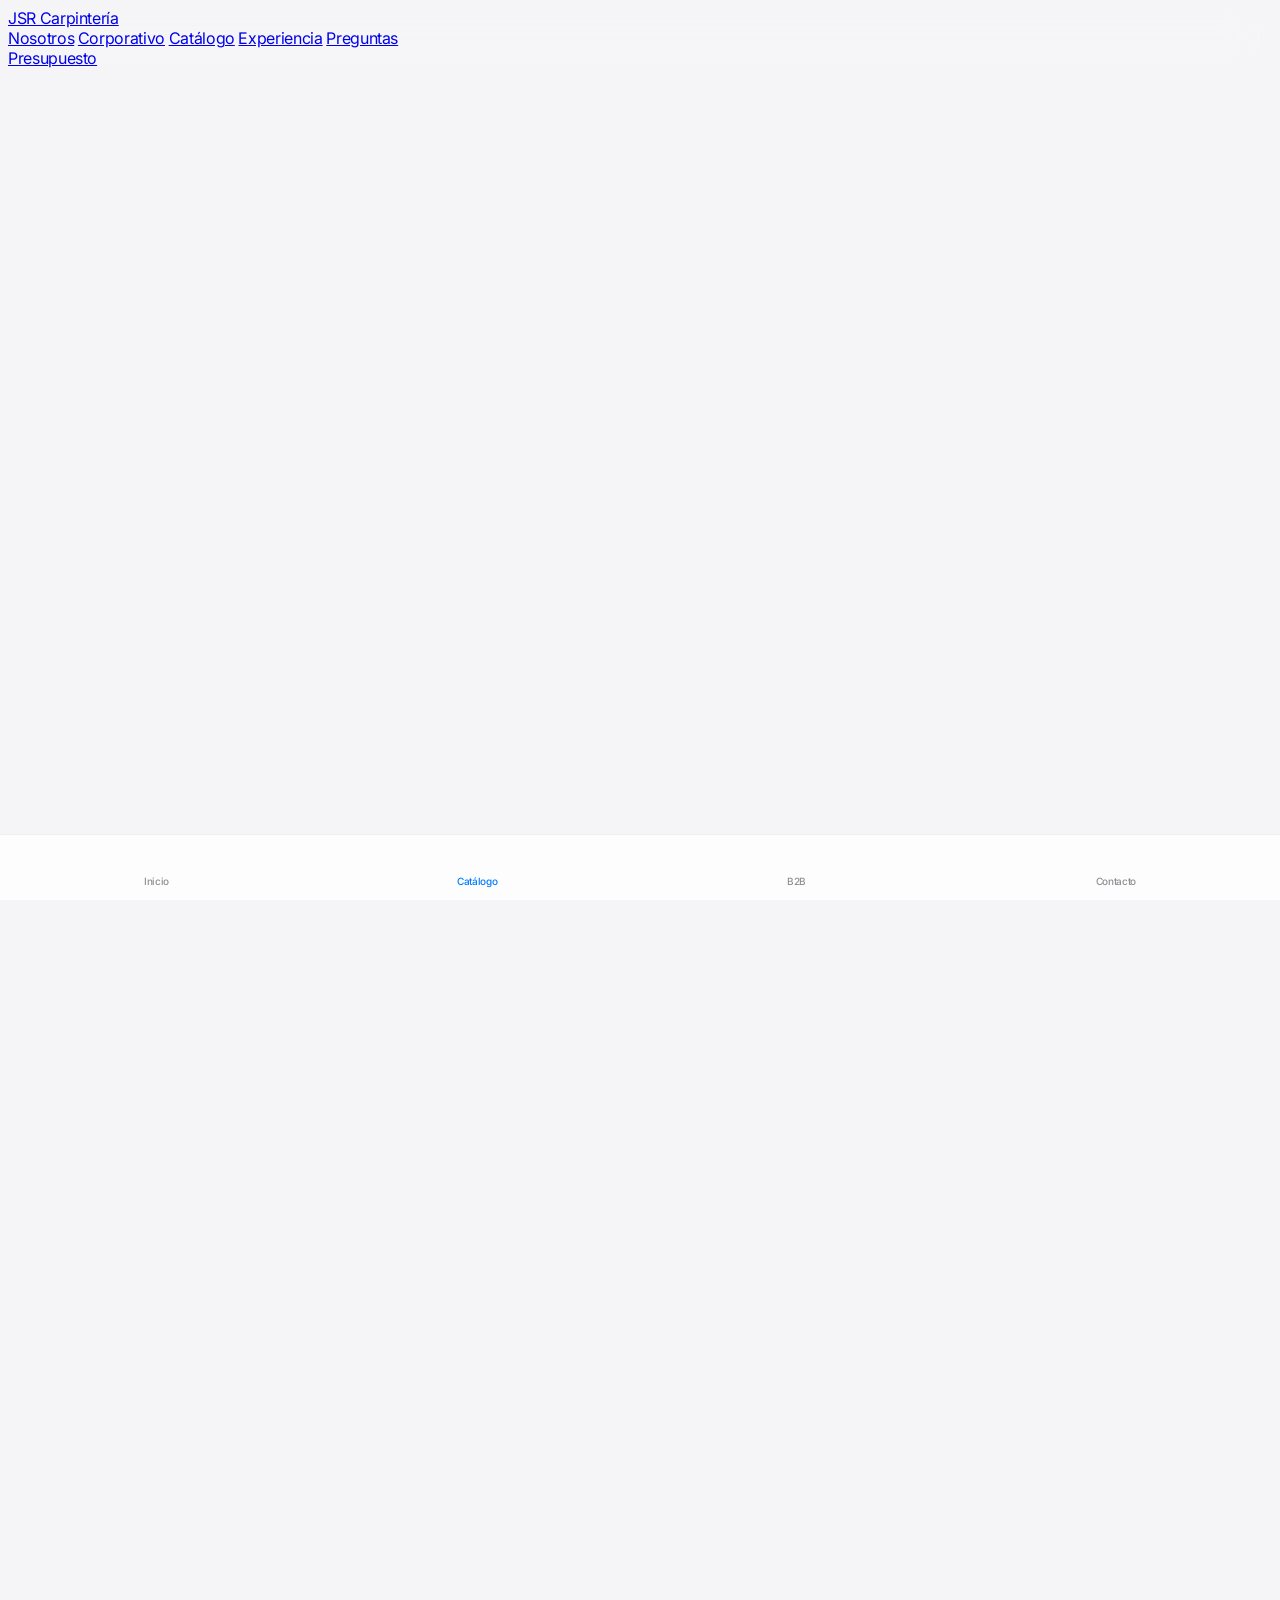
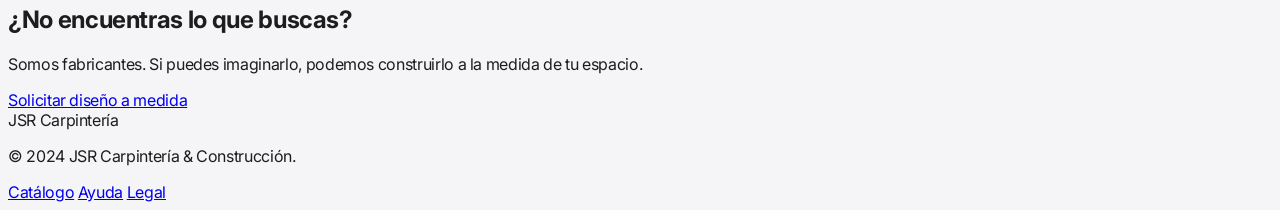
==== catalogo.html @ 3fd6b83c "Changes to be committed: 	new file:   catalogo.html 	new file:   empresas.html 	new file:   index.ht" ====
<!DOCTYPE html>
<html lang="es" class="scroll-smooth">

<head>
    <meta charset="UTF-8">
    <meta name="viewport" content="width=device-width, initial-scale=1.0">
    <meta name="description"
        content="Explora el catálogo de JSR Carpintería. Muebles de diseño para hogar, oficina y exteriores en Cuba.">
    <title>Catálogo | JSR Carpintería</title>

    <script src="https://cdn.tailwindcss.com"></script>
    <script src="https://unpkg.com/lucide@latest"></script>
    <link href="https://fonts.googleapis.com/css2?family=Inter:wght@300;400;500;600;700;800&display=swap"
        rel="stylesheet">
    <link rel="stylesheet" href="style.css">

    <!-- SEO & Open Graph -->
    <link rel="canonical" href="https://jsr.cu/catalogo.html" />
    <meta property="og:type" content="website" />
    <meta property="og:title" content="Catálogo | JSR Carpintería" />
    <meta property="og:description"
        content="Diseño que perdura. Descubre nuestras colecciones de mobiliario artesanal con acabado industrial." />
    <meta property="og:image"
        content="https://images.unsplash.com/photo-1616486338812-3dadae4b4ace?auto=format&fit=crop&w=1200&q=80" />
    <meta property="og:url" content="https://jsr.cu/catalogo.html" />
    <meta property="og:site_name" content="JSR Carpintería" />
</head>

<body class="pb-20 md:pb-0 bg-white">

    <!-- Header / Navegación Desktop -->
    <nav class="fixed w-full z-[100] glass-nav top-0 border-b border-black/[0.05]">
        <div class="max-w-[1200px] mx-auto px-4 md:px-6 flex justify-between items-center h-14 md:h-16">
            <a href="index.html" class="flex items-center space-x-2 shrink-0">
                <i data-lucide="box" class="w-5 h-5 text-black"></i>
                <span class="font-bold text-[17px] md:text-[19px] tracking-tight">JSR Carpintería</span>
            </a>

            <!-- Menú Desktop -->
            <div class="hidden lg:flex space-x-8 text-[11px] font-medium text-black/60 uppercase tracking-wider">
                <a href="sobre-nosotros.html" class="hover:text-black transition-colors">Nosotros</a>
                <a href="empresas.html" class="hover:text-black transition-colors">Corporativo</a>
                <a href="catalogo.html" class="text-black font-bold">Catálogo</a>
                <a href="index.html#sectores" class="hover:text-black transition-colors">Experiencia</a>
                <a href="index.html#faq" class="hover:text-black transition-colors">Preguntas</a>
            </div>

            <div class="flex items-center space-x-3">
                <a href="index.html#contacto"
                    class="text-[11px] md:text-[12px] font-semibold bg-black text-white px-4 py-2 rounded-full hover:bg-gray-800 transition-all whitespace-nowrap">
                    Presupuesto
                </a>
            </div>
        </div>
    </nav>

    <!-- Mobile Tab Bar -->
    <div class="mobile-tab-bar lg:hidden">
        <a href="index.html" class="tab-item">
            <i data-lucide="home"></i>
            <span>Inicio</span>
        </a>
        <a href="catalogo.html" class="tab-item active">
            <i data-lucide="layout-grid"></i>
            <span>Catálogo</span>
        </a>
        <a href="empresas.html" class="tab-item">
            <i data-lucide="briefcase"></i>
            <span>B2B</span>
        </a>
        <a href="index.html#contacto" class="tab-item">
            <i data-lucide="user"></i>
            <span>Contacto</span>
        </a>
    </div>

    <main>
        <!-- Hero Section Catálogo -->
        <section class="pt-32 md:pt-48 pb-12 px-6 text-center max-w-[1100px] mx-auto fade-in">
            <span class="badge-ios mb-6 inline-block">Colección 2024-2025</span>
            <h1 class="text-4xl sm:text-5xl md:text-7xl font-bold tracking-tight mb-6 text-[#1D1D1F]">
                Diseñado para vivir.<br>
                <span class="text-gray-400">Creado para durar.</span>
            </h1>
            <p class="text-lg text-gray-500 font-medium mb-12 max-w-2xl mx-auto">
                Explora nuestras líneas de mobiliario. Desde piezas únicas para el hogar hasta soluciones modulares para
                oficina.
            </p>

            <!-- Filtros (Visuales) -->
            <div class="flex flex-wrap justify-center gap-2 mb-12">
                <button class="px-6 py-2 rounded-full bg-black text-white text-sm font-bold">Todos</button>
                <button
                    class="px-6 py-2 rounded-full bg-zinc-100 text-gray-600 hover:bg-zinc-200 text-sm font-bold transition-colors">Hogar</button>
                <button
                    class="px-6 py-2 rounded-full bg-zinc-100 text-gray-600 hover:bg-zinc-200 text-sm font-bold transition-colors">Oficina</button>
                <button
                    class="px-6 py-2 rounded-full bg-zinc-100 text-gray-600 hover:bg-zinc-200 text-sm font-bold transition-colors">Cocina</button>
                <button
                    class="px-6 py-2 rounded-full bg-zinc-100 text-gray-600 hover:bg-zinc-200 text-sm font-bold transition-colors">Exteriores</button>
            </div>
        </section>

        <!-- Product Grid -->
        <section class="pb-24 px-4 md:px-6 fade-in">
            <div class="max-w-[1200px] mx-auto grid grid-cols-1 sm:grid-cols-2 lg:grid-cols-3 gap-x-8 gap-y-12">

                <!-- Producto 1 -->
                <div class="group">
                    <div class="ios-card overflow-hidden mb-4 relative aspect-[4/5] bg-gray-100">
                        <img src="https://images.unsplash.com/photo-1598300042247-d088f8ab3a91?auto=format&fit=crop&w=800&q=80"
                            alt="Silla Nórdica"
                            class="w-full h-full object-cover transition-transform duration-700 group-hover:scale-105">
                        <div
                            class="absolute bottom-4 right-4 bg-white/90 backdrop-blur px-3 py-1 rounded-lg text-xs font-bold shadow-sm">
                            Nuevo
                        </div>
                    </div>
                    <h3 class="text-lg font-bold text-[#1D1D1F]">Silla Nórdica "Havana"</h3>
                    <p class="text-gray-500 text-sm mb-2">Roble blanco y tejido antimanchas</p>

                    <div class="btn-action-group">
                        <a href="https://cumashop.cu/producto/silla-havana" target="_blank" class="btn-cumashop">
                            <i data-lucide="shopping-bag"></i> Comprar en CumaShop
                        </a>
                        <a href="https://wa.me/5350000000?text=Hola,%20me%20interesa%20la%20Silla%20Nórdica%20Havana"
                            target="_blank" class="btn-whatsapp">
                            <i data-lucide="message-circle"></i> Pedir por WhatsApp
                        </a>
                    </div>
                </div>

                <!-- Producto 2 -->
                <div class="group">
                    <div class="ios-card overflow-hidden mb-4 relative aspect-[4/5] bg-gray-100">
                        <img src="https://images.unsplash.com/photo-1518455027359-f3f8164ba6bd?auto=format&fit=crop&w=800&q=80"
                            alt="Escritorio Ejecutivo"
                            class="w-full h-full object-cover transition-transform duration-700 group-hover:scale-105">
                    </div>
                    <h3 class="text-lg font-bold text-[#1D1D1F]">Escritorio Ejecutivo "Líder"</h3>
                    <p class="text-gray-500 text-sm mb-2">Cedro macizo con pasacables integrado</p>

                    <div class="btn-action-group">
                        <a href="#" class="btn-cumashop">
                            <i data-lucide="shopping-bag"></i> Comprar en CumaShop
                        </a>
                        <a href="https://wa.me/5350000000?text=Hola,%20me%20interesa%20el%20Escritorio%20Líder"
                            target="_blank" class="btn-whatsapp">
                            <i data-lucide="message-circle"></i> Pedir por WhatsApp
                        </a>
                    </div>
                </div>

                <!-- Producto 3 -->
                <div class="group">
                    <div class="ios-card overflow-hidden mb-4 relative aspect-[4/5] bg-gray-100">
                        <img src="https://images.unsplash.com/photo-1556228453-efd6c1ff04f6?auto=format&fit=crop&w=800&q=80"
                            alt="Sofá Modular"
                            class="w-full h-full object-cover transition-transform duration-700 group-hover:scale-105">
                    </div>
                    <h3 class="text-lg font-bold text-[#1D1D1F]">Sofá Modular "Bahía"</h3>
                    <p class="text-gray-500 text-sm mb-2">Estructura de pino tratado</p>

                    <div class="btn-action-group">
                        <a href="#" class="btn-cumashop">
                            <i data-lucide="shopping-bag"></i> Comprar en CumaShop
                        </a>
                        <a href="https://wa.me/5350000000?text=Hola,%20me%20interesa%20el%20Sofá%20Bahía"
                            target="_blank" class="btn-whatsapp">
                            <i data-lucide="message-circle"></i> Pedir por WhatsApp
                        </a>
                    </div>
                </div>

                <!-- Producto 4 -->
                <div class="group">
                    <div class="ios-card overflow-hidden mb-4 relative aspect-[4/5] bg-gray-100">
                        <img src="https://images.unsplash.com/photo-1595428774223-ef52624120d2?auto=format&fit=crop&w=800&q=80"
                            alt="Gabinete de Cocina"
                            class="w-full h-full object-cover transition-transform duration-700 group-hover:scale-105">
                    </div>
                    <h3 class="text-lg font-bold text-[#1D1D1F]">Cocina Integral "Minimal"</h3>
                    <p class="text-gray-500 text-sm mb-2">Melamina hidrófuga alto brillo</p>

                    <div class="btn-action-group">
                        <a href="#" class="btn-cumashop">
                            <i data-lucide="shopping-bag"></i> Comprar en CumaShop
                        </a>
                        <a href="https://wa.me/5350000000?text=Hola,%20me%20interesa%20la%20Cocina%20Minimal"
                            target="_blank" class="btn-whatsapp">
                            <i data-lucide="message-circle"></i> Pedir por WhatsApp
                        </a>
                    </div>
                </div>

                <!-- Producto 5 -->
                <div class="group">
                    <div class="ios-card overflow-hidden mb-4 relative aspect-[4/5] bg-gray-100">
                        <img src="https://images.unsplash.com/photo-1533090481720-856c6e3c1fdc?auto=format&fit=crop&w=800&q=80"
                            alt="Mesa de Centro"
                            class="w-full h-full object-cover transition-transform duration-700 group-hover:scale-105">
                        <div
                            class="absolute bottom-4 right-4 bg-white/90 backdrop-blur px-3 py-1 rounded-lg text-xs font-bold shadow-sm text-orange-500">
                            Popular
                        </div>
                    </div>
                    <h3 class="text-lg font-bold text-[#1D1D1F]">Mesa de Centro "Zen"</h3>
                    <p class="text-gray-500 text-sm mb-2">Madera preciosa y cristal templado</p>

                    <div class="btn-action-group">
                        <a href="#" class="btn-cumashop">
                            <i data-lucide="shopping-bag"></i> Comprar en CumaShop
                        </a>
                        <a href="https://wa.me/5350000000?text=Hola,%20me%20interesa%20la%20Mesa%20Zen" target="_blank"
                            class="btn-whatsapp">
                            <i data-lucide="message-circle"></i> Pedir por WhatsApp
                        </a>
                    </div>
                </div>

                <!-- Producto 6 -->
                <div class="group">
                    <div class="ios-card overflow-hidden mb-4 relative aspect-[4/5] bg-gray-100">
                        <img src="https://images.unsplash.com/photo-1592078615290-033ee584e267?auto=format&fit=crop&w=800&q=80"
                            alt="Silla de Exterior"
                            class="w-full h-full object-cover transition-transform duration-700 group-hover:scale-105">
                    </div>
                    <h3 class="text-lg font-bold text-[#1D1D1F]">Silla "Patio"</h3>
                    <p class="text-gray-500 text-sm mb-2">Resistente a la intemperie</p>

                    <div class="btn-action-group">
                        <a href="#" class="btn-cumashop">
                            <i data-lucide="shopping-bag"></i> Comprar en CumaShop
                        </a>
                        <a href="https://wa.me/5350000000?text=Hola,%20me%20interesa%20la%20Silla%20Patio"
                            target="_blank" class="btn-whatsapp">
                            <i data-lucide="message-circle"></i> Pedir por WhatsApp
                        </a>
                    </div>
                </div>

            </div>

            <div class="text-center mt-12">
                <p class="text-gray-400 text-sm mb-4">Mostrando 6 de 24 productos</p>
                <button class="ios-button-primary bg-zinc-100 text-black hover:bg-zinc-200">Cargar más
                    productos</button>
            </div>
        </section>

        <!-- CTA Personalizado -->
        <section class="py-20 text-center px-6 border-t border-gray-100 bg-zinc-50">
            <h2 class="text-3xl font-bold mb-4 text-[#1D1D1F]">¿No encuentras lo que buscas?</h2>
            <p class="text-gray-500 mb-8 max-w-lg mx-auto">
                Somos fabricantes. Si puedes imaginarlo, podemos construirlo a la medida de tu espacio.
            </p>
            <a href="index.html#contacto" class="inline-flex items-center font-bold text-blue-600 hover:underline">
                Solicitar diseño a medida <i data-lucide="arrow-right" class="w-4 h-4 ml-2"></i>
            </a>
        </section>

    </main>

    <!-- Footer -->
    <footer class="bg-[#F5F5F7] py-12 px-6 border-t border-gray-200 hidden lg:block">
        <div class="max-w-[1200px] mx-auto flex justify-between items-center">
            <div>
                <span class="font-bold text-[18px]">JSR Carpintería</span>
                <p class="text-gray-400 text-[11px]">© 2024 JSR Carpintería & Construcción.</p>
            </div>
            <div class="flex gap-8 text-[10px] font-bold uppercase text-gray-500">
                <a href="catalogo.html" class="text-black">Catálogo</a>
                <a href="index.html#faq">Ayuda</a>
                <a href="#">Legal</a>
            </div>
        </div>
    </footer>

    <script src="script.js" defer></script>
    <script>
        lucide.createIcons();
    </script>
</body>

</html>
---- style.css ----
:root {
    --ios-bg: #F5F5F7;
    --ios-card: rgba(255, 255, 255, 0.8);
    --ios-blue: #007AFF;
    --ios-text: #1D1D1F;
}

/* Gestión global de scroll y visualización */
html, body {
    max-width: 100vw;
    overflow-x: hidden;
    background-color: var(--ios-bg);
    color: var(--ios-text);
    font-family: 'Inter', -apple-system, BlinkMacSystemFont, sans-serif;
    -webkit-font-smoothing: antialiased;
    letter-spacing: -0.022em;
}

/* Estética Apple Glassmorphism */
.glass-nav {
    background: rgba(245, 245, 247, 0.72);
    backdrop-filter: saturate(180%) blur(20px);
    -webkit-backdrop-filter: saturate(180%) blur(20px);
}

/* Barra de navegación inferior (Mobile Tab Bar) */
.mobile-tab-bar {
    position: fixed;
    bottom: 0;
    left: 0;
    right: 0;
    height: 65px;
    background: rgba(255, 255, 255, 0.8);
    backdrop-filter: saturate(180%) blur(20px);
    -webkit-backdrop-filter: saturate(180%) blur(20px);
    border-top: 1px solid rgba(0,0,0,0.05);
    display: flex;
    justify-content: space-around;
    align-items: center;
    z-index: 1000;
    padding-bottom: env(safe-area-inset-bottom);
}

.tab-item {
    display: flex;
    flex-direction: column;
    align-items: center;
    justify-content: center;
    color: #8E8E93;
    text-decoration: none;
    font-size: 10px;
    font-weight: 500;
    transition: color 0.2s ease;
}

.tab-item.active {
    color: var(--ios-blue);
}

.tab-item i {
    margin-bottom: 4px;
    width: 22px;
    height: 22px;
}

.ios-card {
    background: #FFFFFF;
    border-radius: 24px;
    border: 1px solid rgba(0,0,0,0.05);
    transition: all 0.5s cubic-bezier(0.15, 0, 0.15, 1);
}

@media (min-width: 768px) {
    .ios-card { border-radius: 28px; }
    .ios-card:hover {
        transform: scale(1.01);
        box-shadow: 0 20px 40px -12px rgba(0,0,0,0.08);
    }
}

.ios-button-primary {
    background: var(--ios-blue);
    color: white;
    border-radius: 999px;
    padding: 14px 28px;
    font-weight: 600;
    transition: all 0.3s ease;
    display: inline-flex;
    align-items: center;
    justify-content: center;
}

.badge-ios {
    background: rgba(0,0,0,0.05);
    padding: 4px 12px;
    border-radius: 999px;
    font-size: 10px;
    font-weight: 700;
    text-transform: uppercase;
    letter-spacing: 0.05em;
}

.no-scrollbar::-webkit-scrollbar { display: none; }
.no-scrollbar { -ms-overflow-style: none; scrollbar-width: none; }

.fade-in {
    opacity: 0;
    transform: translateY(20px);
    transition: opacity 0.8s ease-out, transform 0.8s ease-out;
}

.fade-in.visible {
    opacity: 1;
    transform: translateY(0);
}

/* FAQ Estilos */
.faq-item { border-bottom: 1px solid rgba(0,0,0,0.1); }
.faq-content {
    max-height: 0;
    overflow: hidden;
    transition: max-height 0.4s cubic-bezier(0.4, 0, 0.2, 1), padding 0.3s ease;
}
.faq-item.active .faq-content {
    max-height: 500px;
    padding-bottom: 24px;
}
.faq-item.active .faq-icon { transform: rotate(45deg); }

.icon-box-ios {
    width: 48px;
    height: 48px;
    border-radius: 12px;
    display: flex;
    align-items: center;
    justify-content: center;
    margin-bottom: 20px;
}

/* Botones de acción en tarjetas de producto */
.btn-action-group {
    display: flex;
    flex-direction: column;
    gap: 8px;
    margin-top: 12px;
}

.btn-cumashop {
    display: flex;
    align-items: center;
    justify-content: center;
    width: 100%;
    padding: 10px 16px;
    background-color: #007AFF; /* Azul iOS/CumaShop por defecto */
    color: white;
    font-size: 13px;
    font-weight: 600;
    border-radius: 12px;
    transition: all 0.2s ease;
    text-decoration: none;
}

.btn-cumashop:hover {
    background-color: #005ec4;
    transform: translateY(-1px);
}

.btn-whatsapp {
    display: flex;
    align-items: center;
    justify-content: center;
    width: 100%;
    padding: 10px 16px;
    background-color: #F2F2F7; /* Gris claro iOS */
    color: #25D366; /* Verde WhatsApp oficial */
    border: 1px solid rgba(0,0,0,0.05);
    font-size: 13px;
    font-weight: 600;
    border-radius: 12px;
    transition: all 0.2s ease;
    text-decoration: none;
}

.btn-whatsapp:hover {
    background-color: #E5E5EA;
    color: #128C7E;
}

.btn-cumashop i,
.btn-whatsapp i {
    width: 16px;
    height: 16px;
    margin-right: 8px;
}
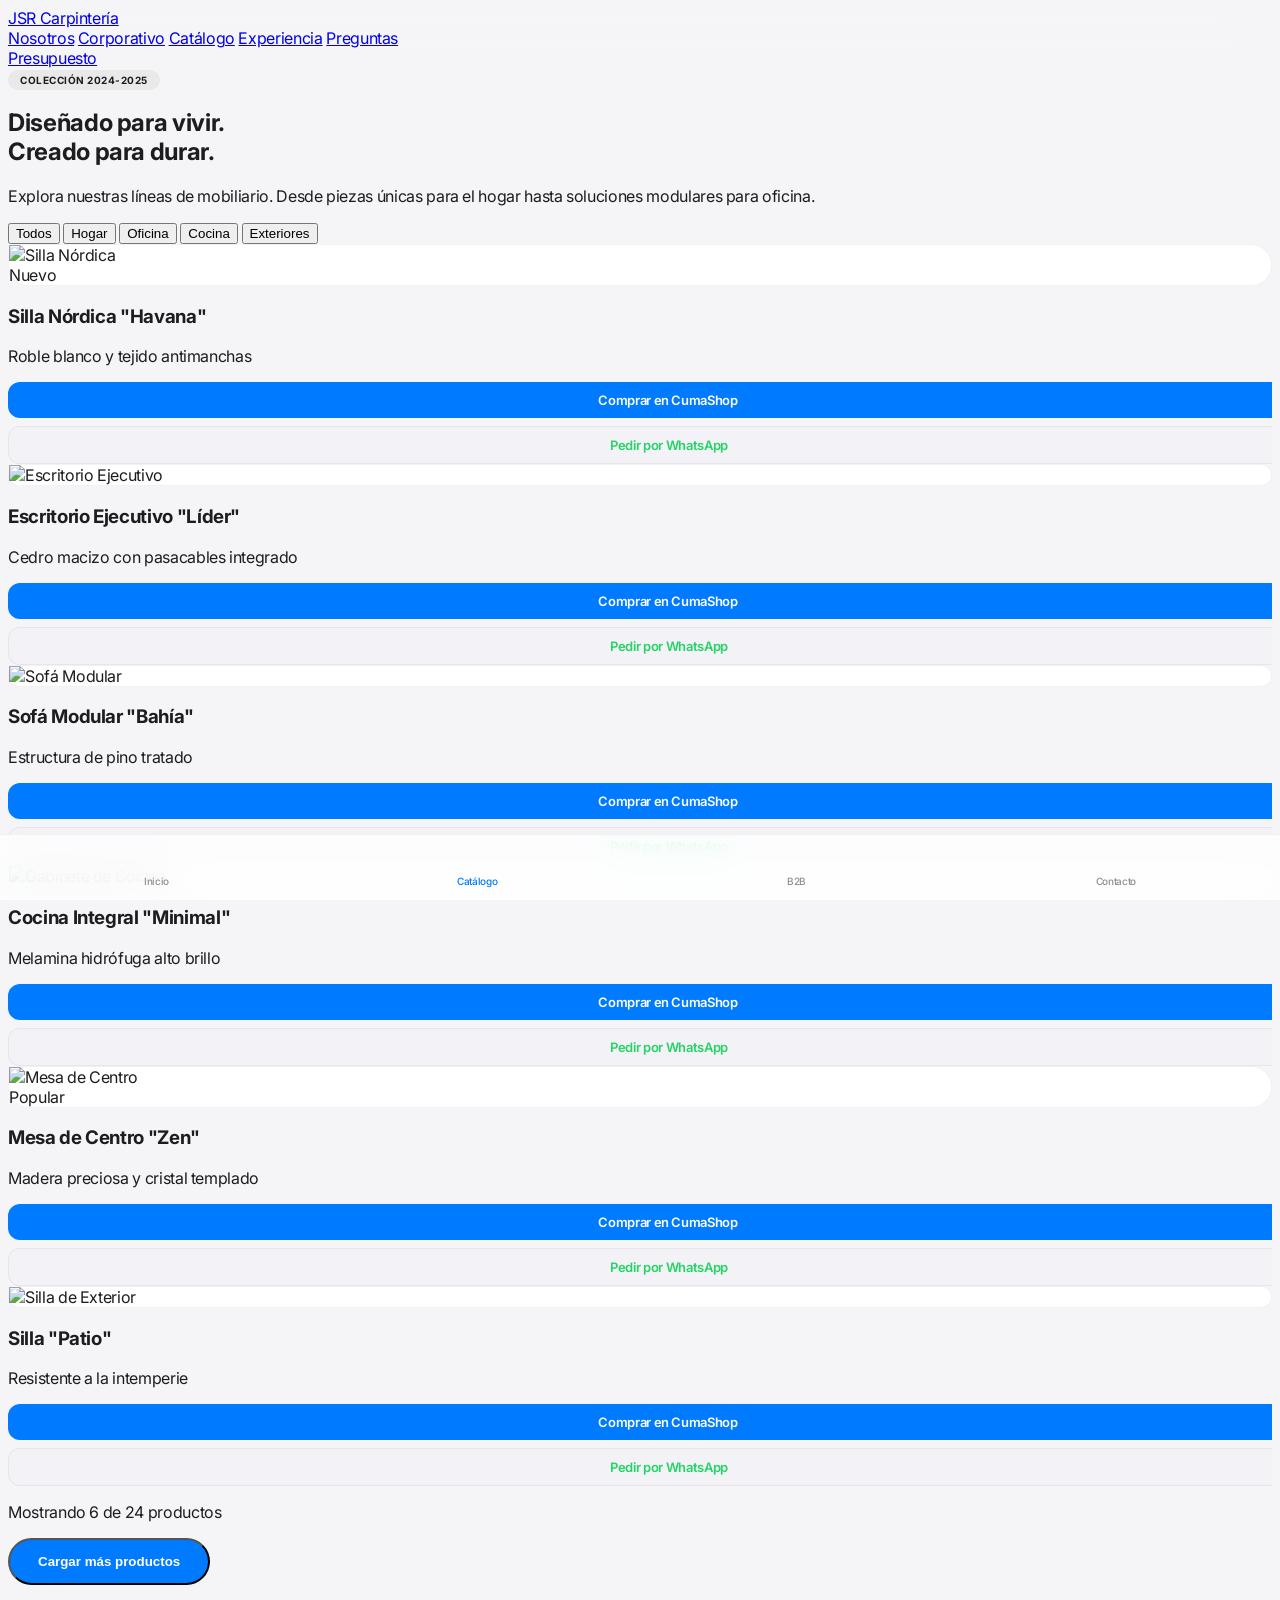
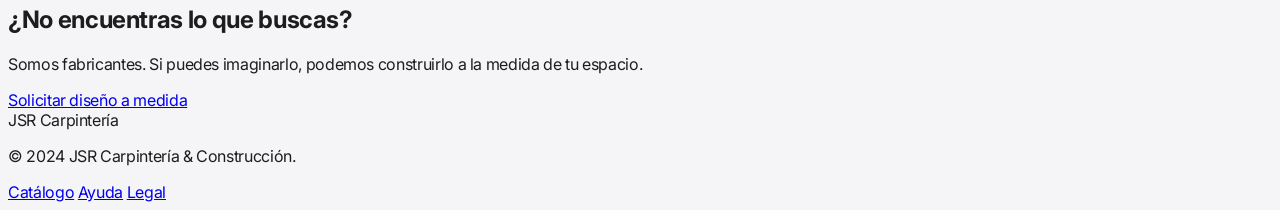
==== commit 8262ee27: "Reorganize navigation UX and remove dead-end links" ====
--- a/catalogo.html
+++ b/catalogo.html
@@ -141,7 +141,7 @@
                     <p class="text-gray-500 text-sm mb-2">Cedro macizo con pasacables integrado</p>
 
                     <div class="btn-action-group">
-                        <a href="#" class="btn-cumashop">
+                        <a href="https://cumashop.cu/" target="_blank" rel="noopener noreferrer" class="btn-cumashop">
                             <i data-lucide="shopping-bag"></i> Comprar en CumaShop
                         </a>
                         <a href="https://wa.me/5350000000?text=Hola,%20me%20interesa%20el%20Escritorio%20Líder"
@@ -162,7 +162,7 @@
                     <p class="text-gray-500 text-sm mb-2">Estructura de pino tratado</p>
 
                     <div class="btn-action-group">
-                        <a href="#" class="btn-cumashop">
+                        <a href="https://cumashop.cu/" target="_blank" rel="noopener noreferrer" class="btn-cumashop">
                             <i data-lucide="shopping-bag"></i> Comprar en CumaShop
                         </a>
                         <a href="https://wa.me/5350000000?text=Hola,%20me%20interesa%20el%20Sofá%20Bahía"
@@ -183,7 +183,7 @@
                     <p class="text-gray-500 text-sm mb-2">Melamina hidrófuga alto brillo</p>
 
                     <div class="btn-action-group">
-                        <a href="#" class="btn-cumashop">
+                        <a href="https://cumashop.cu/" target="_blank" rel="noopener noreferrer" class="btn-cumashop">
                             <i data-lucide="shopping-bag"></i> Comprar en CumaShop
                         </a>
                         <a href="https://wa.me/5350000000?text=Hola,%20me%20interesa%20la%20Cocina%20Minimal"
@@ -208,7 +208,7 @@
                     <p class="text-gray-500 text-sm mb-2">Madera preciosa y cristal templado</p>
 
                     <div class="btn-action-group">
-                        <a href="#" class="btn-cumashop">
+                        <a href="https://cumashop.cu/" target="_blank" rel="noopener noreferrer" class="btn-cumashop">
                             <i data-lucide="shopping-bag"></i> Comprar en CumaShop
                         </a>
                         <a href="https://wa.me/5350000000?text=Hola,%20me%20interesa%20la%20Mesa%20Zen" target="_blank"
@@ -229,7 +229,7 @@
                     <p class="text-gray-500 text-sm mb-2">Resistente a la intemperie</p>
 
                     <div class="btn-action-group">
-                        <a href="#" class="btn-cumashop">
+                        <a href="https://cumashop.cu/" target="_blank" rel="noopener noreferrer" class="btn-cumashop">
                             <i data-lucide="shopping-bag"></i> Comprar en CumaShop
                         </a>
                         <a href="https://wa.me/5350000000?text=Hola,%20me%20interesa%20la%20Silla%20Patio"
@@ -271,7 +271,7 @@
             <div class="flex gap-8 text-[10px] font-bold uppercase text-gray-500">
                 <a href="catalogo.html" class="text-black">Catálogo</a>
                 <a href="index.html#faq">Ayuda</a>
-                <a href="#">Legal</a>
+                <a href="legal.html">Legal</a>
             </div>
         </div>
     </footer>
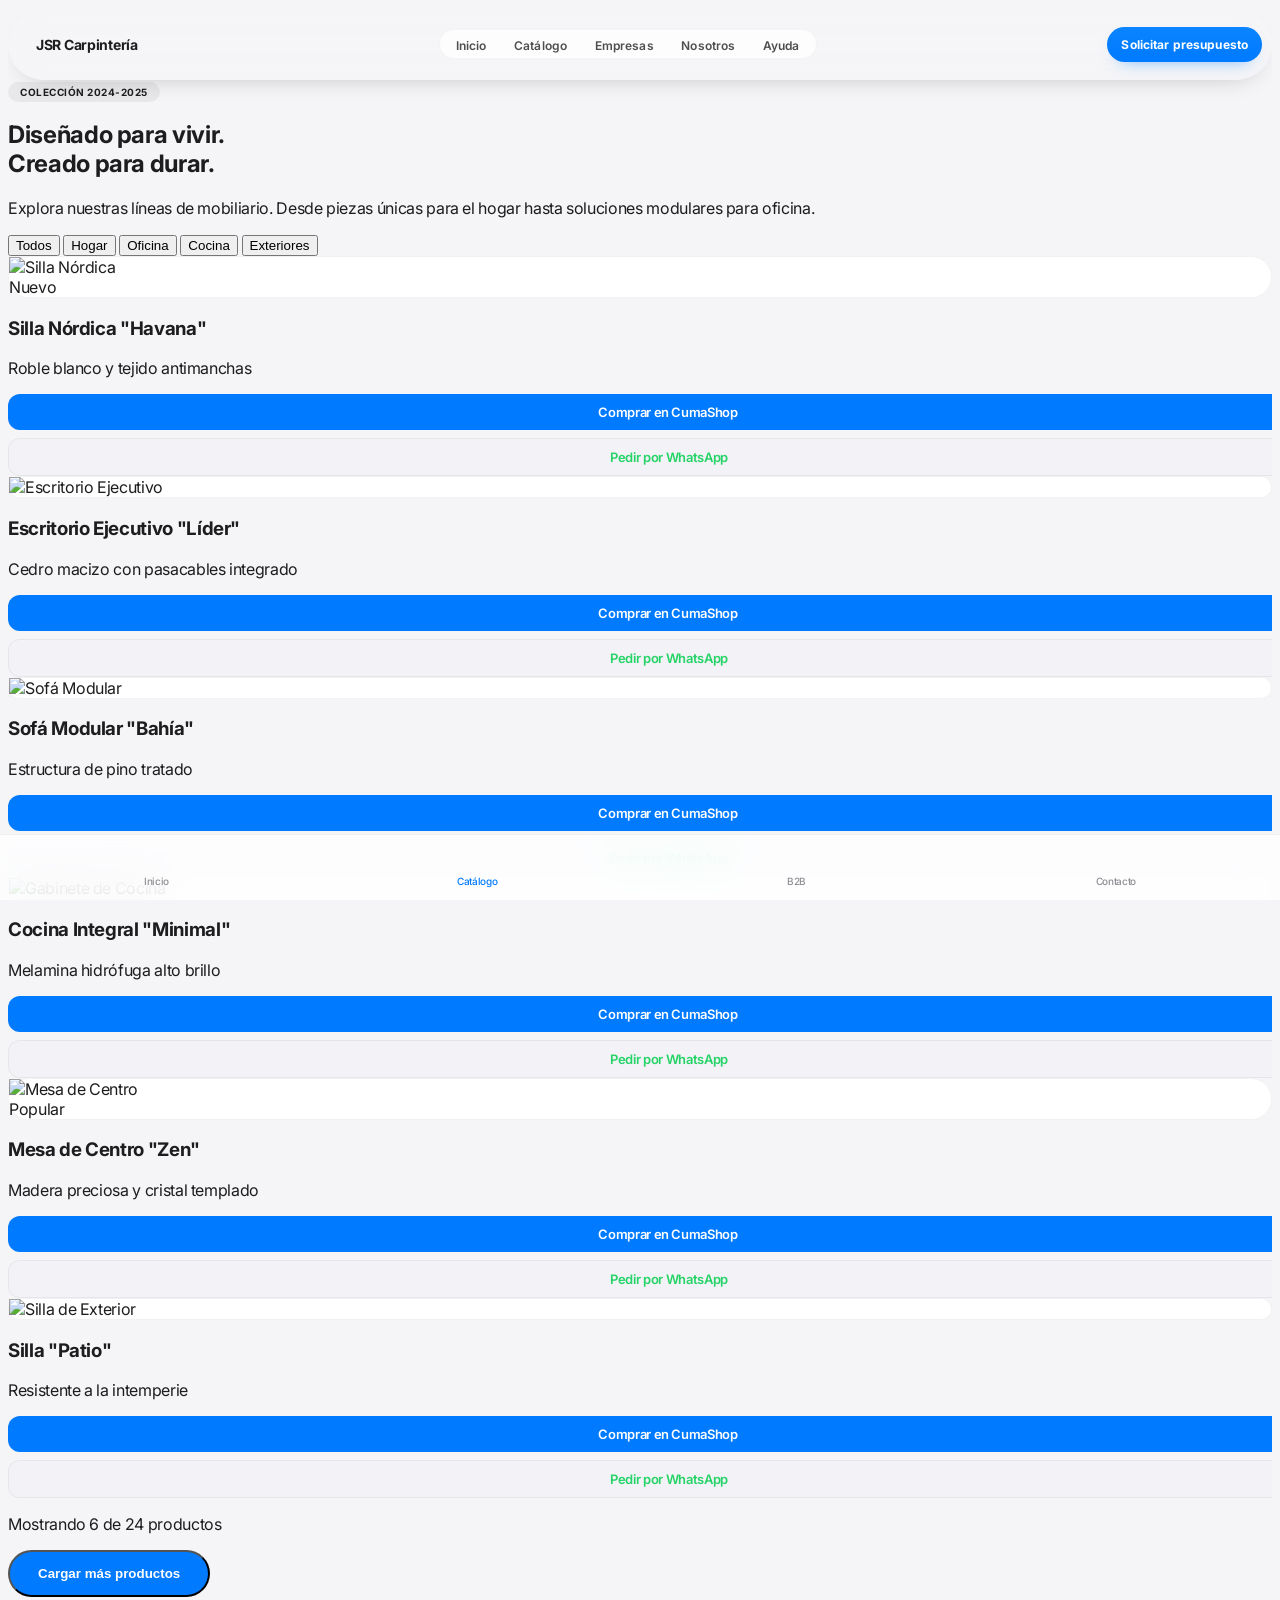
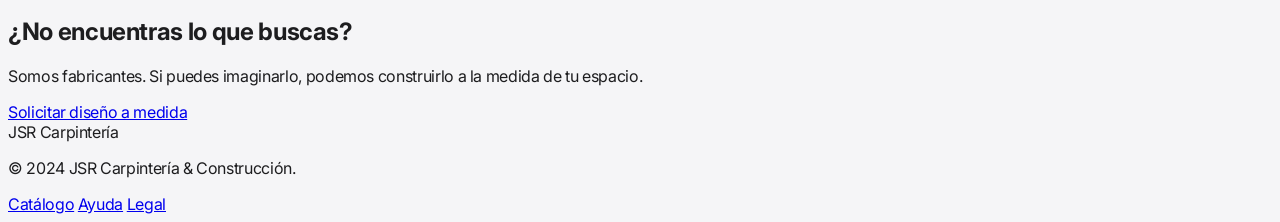
==== commit c8b17d17: "Unify top navigation with iOS 26 style across all pages" ====
--- a/catalogo.html
+++ b/catalogo.html
@@ -29,26 +29,24 @@
 <body class="pb-20 md:pb-0 bg-white">
 
     <!-- Header / Navegación Desktop -->
-    <nav class="fixed w-full z-[100] glass-nav top-0 border-b border-black/[0.05]">
-        <div class="max-w-[1200px] mx-auto px-4 md:px-6 flex justify-between items-center h-14 md:h-16">
-            <a href="index.html" class="flex items-center space-x-2 shrink-0">
-                <i data-lucide="box" class="w-5 h-5 text-black"></i>
-                <span class="font-bold text-[17px] md:text-[19px] tracking-tight">JSR Carpintería</span>
-            </a>
-
-            <!-- Menú Desktop -->
-            <div class="hidden lg:flex space-x-8 text-[11px] font-medium text-black/60 uppercase tracking-wider">
-                <a href="sobre-nosotros.html" class="hover:text-black transition-colors">Nosotros</a>
-                <a href="empresas.html" class="hover:text-black transition-colors">Corporativo</a>
-                <a href="catalogo.html" class="text-black font-bold">Catálogo</a>
-                <a href="index.html#sectores" class="hover:text-black transition-colors">Experiencia</a>
-                <a href="index.html#faq" class="hover:text-black transition-colors">Preguntas</a>
-            </div>
-
-            <div class="flex items-center space-x-3">
-                <a href="index.html#contacto"
-                    class="text-[11px] md:text-[12px] font-semibold bg-black text-white px-4 py-2 rounded-full hover:bg-gray-800 transition-all whitespace-nowrap">
-                    Presupuesto
+    <nav class="fixed top-0 inset-x-0 z-[100] ios26-nav-shell">
+        <div class="max-w-[1200px] mx-auto px-4 md:px-6 py-3">
+            <div class="ios26-nav glass-nav border border-black/[0.06]">
+                <a href="index.html" class="ios26-brand" aria-label="Ir al inicio">
+                    <i data-lucide="box" class="w-5 h-5 text-black"></i>
+                    <span>JSR Carpintería</span>
+                </a>
+
+                <div class="ios26-nav-links hidden lg:flex" role="navigation" aria-label="Navegación principal">
+                    <a href="index.html">Inicio</a>
+                    <a href="catalogo.html">Catálogo</a>
+                    <a href="empresas.html">Empresas</a>
+                    <a href="sobre-nosotros.html">Nosotros</a>
+                    <a href="index.html#faq">Ayuda</a>
+                </div>
+
+                <a href="index.html#contacto" class="ios26-cta">
+                    Solicitar presupuesto
                 </a>
             </div>
         </div>
--- a/style.css
+++ b/style.css
@@ -21,6 +21,92 @@
     background: rgba(245, 245, 247, 0.72);
     backdrop-filter: saturate(180%) blur(20px);
     -webkit-backdrop-filter: saturate(180%) blur(20px);
+}
+
+
+/* Navegación superior unificada estilo iOS 26 */
+.ios26-nav-shell {
+    padding-top: env(safe-area-inset-top);
+}
+
+.ios26-nav {
+    min-height: 56px;
+    border-radius: 999px;
+    display: flex;
+    align-items: center;
+    justify-content: space-between;
+    gap: 10px;
+    padding: 8px 10px;
+    box-shadow: 0 10px 28px -18px rgba(0, 0, 0, 0.32);
+}
+
+.ios26-brand {
+    display: inline-flex;
+    align-items: center;
+    gap: 8px;
+    color: #1D1D1F;
+    text-decoration: none;
+    font-weight: 700;
+    font-size: 14px;
+    letter-spacing: -0.02em;
+    padding: 8px 10px;
+    border-radius: 999px;
+}
+
+.ios26-nav-links {
+    background: rgba(255, 255, 255, 0.72);
+    border: 1px solid rgba(0, 0, 0, 0.04);
+    border-radius: 999px;
+    padding: 4px;
+    gap: 2px;
+}
+
+.ios26-nav-links a {
+    text-decoration: none;
+    color: rgba(29, 29, 31, 0.78);
+    font-size: 12px;
+    font-weight: 600;
+    letter-spacing: 0.01em;
+    padding: 8px 12px;
+    border-radius: 999px;
+    transition: all 0.2s ease;
+}
+
+.ios26-nav-links a:hover {
+    color: #1D1D1F;
+    background: rgba(255, 255, 255, 0.95);
+}
+
+.ios26-cta {
+    text-decoration: none;
+    background: linear-gradient(180deg, #0A84FF, #007AFF);
+    color: white;
+    font-size: 12px;
+    font-weight: 700;
+    letter-spacing: 0.01em;
+    padding: 10px 14px;
+    border-radius: 999px;
+    white-space: nowrap;
+    box-shadow: 0 8px 18px -12px rgba(0, 122, 255, 0.8);
+}
+
+.ios26-cta:hover {
+    filter: brightness(0.95);
+}
+
+@media (max-width: 1023px) {
+    .ios26-nav {
+        min-height: 52px;
+    }
+
+    .ios26-brand span {
+        font-size: 13px;
+    }
+
+    .ios26-cta {
+        padding: 9px 12px;
+        font-size: 11px;
+    }
 }
 
 /* Barra de navegación inferior (Mobile Tab Bar) */
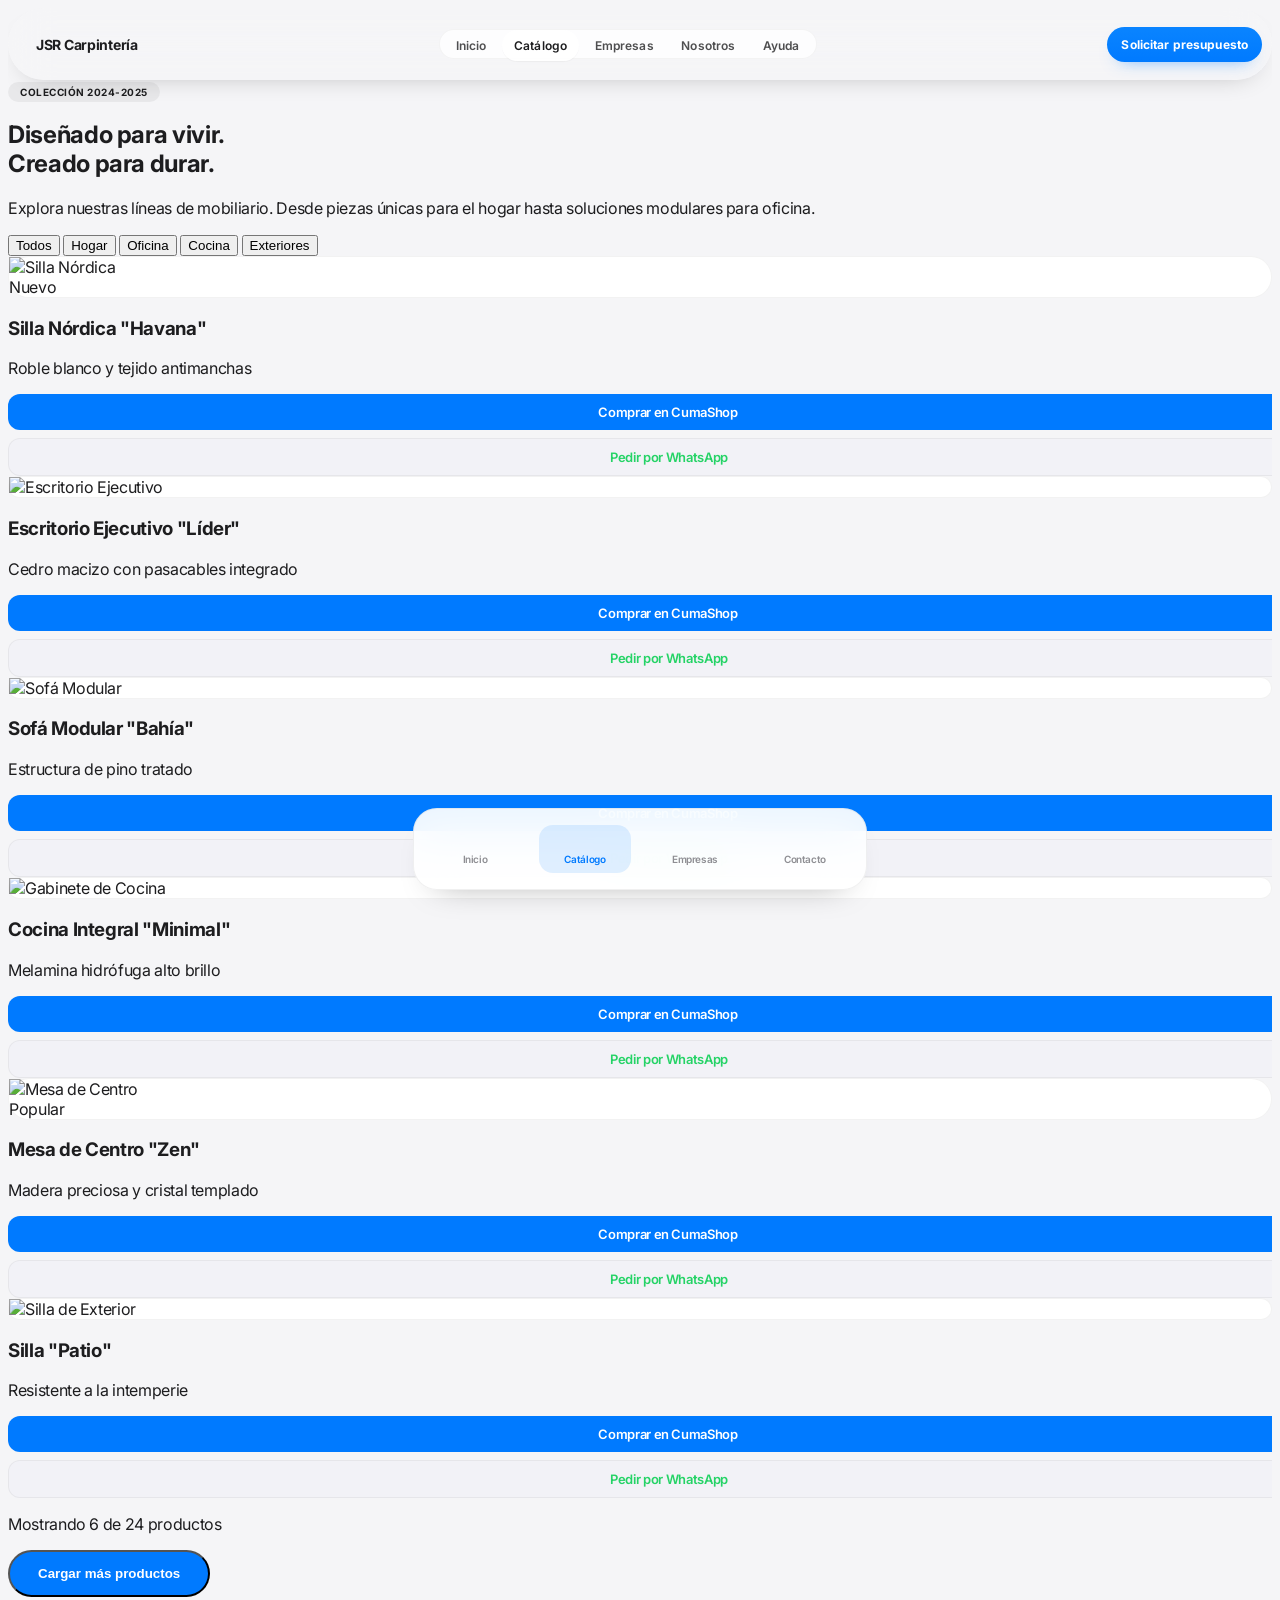
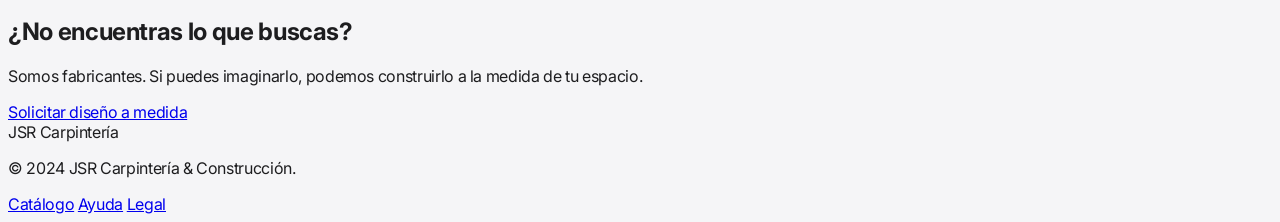
==== commit 560e25b7: "Unify and improve mobile nav plus navigation consistency" ====
--- a/catalogo.html
+++ b/catalogo.html
@@ -38,14 +38,14 @@
                 </a>
 
                 <div class="ios26-nav-links hidden lg:flex" role="navigation" aria-label="Navegación principal">
-                    <a href="index.html">Inicio</a>
-                    <a href="catalogo.html">Catálogo</a>
-                    <a href="empresas.html">Empresas</a>
-                    <a href="sobre-nosotros.html">Nosotros</a>
-                    <a href="index.html#faq">Ayuda</a>
-                </div>
-
-                <a href="index.html#contacto" class="ios26-cta">
+                    <a href="index.html" class="top-nav-link" data-nav-key="inicio">Inicio</a>
+                    <a href="catalogo.html" class="top-nav-link" data-nav-key="catalogo">Catálogo</a>
+                    <a href="empresas.html" class="top-nav-link" data-nav-key="empresas">Empresas</a>
+                    <a href="sobre-nosotros.html" class="top-nav-link" data-nav-key="nosotros">Nosotros</a>
+                    <a href="index.html#faq" class="top-nav-link" data-nav-key="ayuda">Ayuda</a>
+                </div>
+
+                <a href="index.html#contacto" class="ios26-cta" data-nav-key="contacto">
                     Solicitar presupuesto
                 </a>
             </div>
@@ -53,21 +53,21 @@
     </nav>
 
     <!-- Mobile Tab Bar -->
-    <div class="mobile-tab-bar lg:hidden">
-        <a href="index.html" class="tab-item">
+    <div class="mobile-tab-bar lg:hidden" role="navigation" aria-label="Navegación móvil">
+        <a href="index.html" class="tab-item" data-nav-key="inicio">
             <i data-lucide="home"></i>
             <span>Inicio</span>
         </a>
-        <a href="catalogo.html" class="tab-item active">
+        <a href="catalogo.html" class="tab-item" data-nav-key="catalogo">
             <i data-lucide="layout-grid"></i>
             <span>Catálogo</span>
         </a>
-        <a href="empresas.html" class="tab-item">
+        <a href="empresas.html" class="tab-item" data-nav-key="empresas">
             <i data-lucide="briefcase"></i>
-            <span>B2B</span>
-        </a>
-        <a href="index.html#contacto" class="tab-item">
-            <i data-lucide="user"></i>
+            <span>Empresas</span>
+        </a>
+        <a href="index.html#contacto" class="tab-item" data-nav-key="contacto">
+            <i data-lucide="message-circle"></i>
             <span>Contacto</span>
         </a>
     </div>
@@ -118,11 +118,11 @@
                     <p class="text-gray-500 text-sm mb-2">Roble blanco y tejido antimanchas</p>
 
                     <div class="btn-action-group">
-                        <a href="https://cumashop.cu/producto/silla-havana" target="_blank" class="btn-cumashop">
+                        <a href="https://cumashop.cu/producto/silla-havana" target="_blank" rel="noopener noreferrer" class="btn-cumashop">
                             <i data-lucide="shopping-bag"></i> Comprar en CumaShop
                         </a>
                         <a href="https://wa.me/5350000000?text=Hola,%20me%20interesa%20la%20Silla%20Nórdica%20Havana"
-                            target="_blank" class="btn-whatsapp">
+                            target="_blank" rel="noopener noreferrer" class="btn-whatsapp">
                             <i data-lucide="message-circle"></i> Pedir por WhatsApp
                         </a>
                     </div>
@@ -143,7 +143,7 @@
                             <i data-lucide="shopping-bag"></i> Comprar en CumaShop
                         </a>
                         <a href="https://wa.me/5350000000?text=Hola,%20me%20interesa%20el%20Escritorio%20Líder"
-                            target="_blank" class="btn-whatsapp">
+                            target="_blank" rel="noopener noreferrer" class="btn-whatsapp">
                             <i data-lucide="message-circle"></i> Pedir por WhatsApp
                         </a>
                     </div>
@@ -164,7 +164,7 @@
                             <i data-lucide="shopping-bag"></i> Comprar en CumaShop
                         </a>
                         <a href="https://wa.me/5350000000?text=Hola,%20me%20interesa%20el%20Sofá%20Bahía"
-                            target="_blank" class="btn-whatsapp">
+                            target="_blank" rel="noopener noreferrer" class="btn-whatsapp">
                             <i data-lucide="message-circle"></i> Pedir por WhatsApp
                         </a>
                     </div>
@@ -185,7 +185,7 @@
                             <i data-lucide="shopping-bag"></i> Comprar en CumaShop
                         </a>
                         <a href="https://wa.me/5350000000?text=Hola,%20me%20interesa%20la%20Cocina%20Minimal"
-                            target="_blank" class="btn-whatsapp">
+                            target="_blank" rel="noopener noreferrer" class="btn-whatsapp">
                             <i data-lucide="message-circle"></i> Pedir por WhatsApp
                         </a>
                     </div>
@@ -209,7 +209,7 @@
                         <a href="https://cumashop.cu/" target="_blank" rel="noopener noreferrer" class="btn-cumashop">
                             <i data-lucide="shopping-bag"></i> Comprar en CumaShop
                         </a>
-                        <a href="https://wa.me/5350000000?text=Hola,%20me%20interesa%20la%20Mesa%20Zen" target="_blank"
+                        <a href="https://wa.me/5350000000?text=Hola,%20me%20interesa%20la%20Mesa%20Zen" target="_blank" rel="noopener noreferrer"
                             class="btn-whatsapp">
                             <i data-lucide="message-circle"></i> Pedir por WhatsApp
                         </a>
@@ -231,7 +231,7 @@
                             <i data-lucide="shopping-bag"></i> Comprar en CumaShop
                         </a>
                         <a href="https://wa.me/5350000000?text=Hola,%20me%20interesa%20la%20Silla%20Patio"
-                            target="_blank" class="btn-whatsapp">
+                            target="_blank" rel="noopener noreferrer" class="btn-whatsapp">
                             <i data-lucide="message-circle"></i> Pedir por WhatsApp
                         </a>
                     </div>
@@ -268,7 +268,7 @@
             </div>
             <div class="flex gap-8 text-[10px] font-bold uppercase text-gray-500">
                 <a href="catalogo.html" class="text-black">Catálogo</a>
-                <a href="index.html#faq">Ayuda</a>
+                <a href="index.html#faq" class="top-nav-link" data-nav-key="ayuda">Ayuda</a>
                 <a href="legal.html">Legal</a>
             </div>
         </div>
--- a/style.css
+++ b/style.css
@@ -77,6 +77,17 @@
     background: rgba(255, 255, 255, 0.95);
 }
 
+.ios26-nav-links .top-nav-link.active {
+    color: #1D1D1F;
+    background: rgba(255, 255, 255, 0.95);
+    box-shadow: 0 1px 1px rgba(0, 0, 0, 0.04);
+}
+
+.ios26-nav.is-scrolled {
+    background: rgba(255, 255, 255, 0.88);
+    border-color: rgba(0, 0, 0, 0.1);
+}
+
 .ios26-cta {
     text-decoration: none;
     background: linear-gradient(180deg, #0A84FF, #007AFF);
@@ -112,41 +123,48 @@
 /* Barra de navegación inferior (Mobile Tab Bar) */
 .mobile-tab-bar {
     position: fixed;
-    bottom: 0;
-    left: 0;
-    right: 0;
-    height: 65px;
-    background: rgba(255, 255, 255, 0.8);
-    backdrop-filter: saturate(180%) blur(20px);
-    -webkit-backdrop-filter: saturate(180%) blur(20px);
-    border-top: 1px solid rgba(0,0,0,0.05);
+    bottom: 10px;
+    left: 50%;
+    transform: translateX(-50%);
+    width: min(96%, 440px);
+    height: 68px;
+    background: rgba(255, 255, 255, 0.92);
+    backdrop-filter: saturate(180%) blur(22px);
+    -webkit-backdrop-filter: saturate(180%) blur(22px);
+    border: 1px solid rgba(0, 0, 0, 0.06);
+    border-radius: 24px;
     display: flex;
     justify-content: space-around;
     align-items: center;
     z-index: 1000;
-    padding-bottom: env(safe-area-inset-bottom);
+    padding: 6px;
+    box-shadow: 0 16px 34px -24px rgba(0, 0, 0, 0.4);
 }
 
 .tab-item {
+    min-width: 72px;
     display: flex;
     flex-direction: column;
     align-items: center;
     justify-content: center;
+    gap: 2px;
     color: #8E8E93;
     text-decoration: none;
     font-size: 10px;
-    font-weight: 500;
-    transition: color 0.2s ease;
+    font-weight: 600;
+    border-radius: 14px;
+    padding: 8px 10px;
+    transition: all 0.2s ease;
 }
 
 .tab-item.active {
     color: var(--ios-blue);
+    background: rgba(0, 122, 255, 0.12);
 }
 
 .tab-item i {
-    margin-bottom: 4px;
-    width: 22px;
-    height: 22px;
+    width: 18px;
+    height: 18px;
 }
 
 .ios-card {
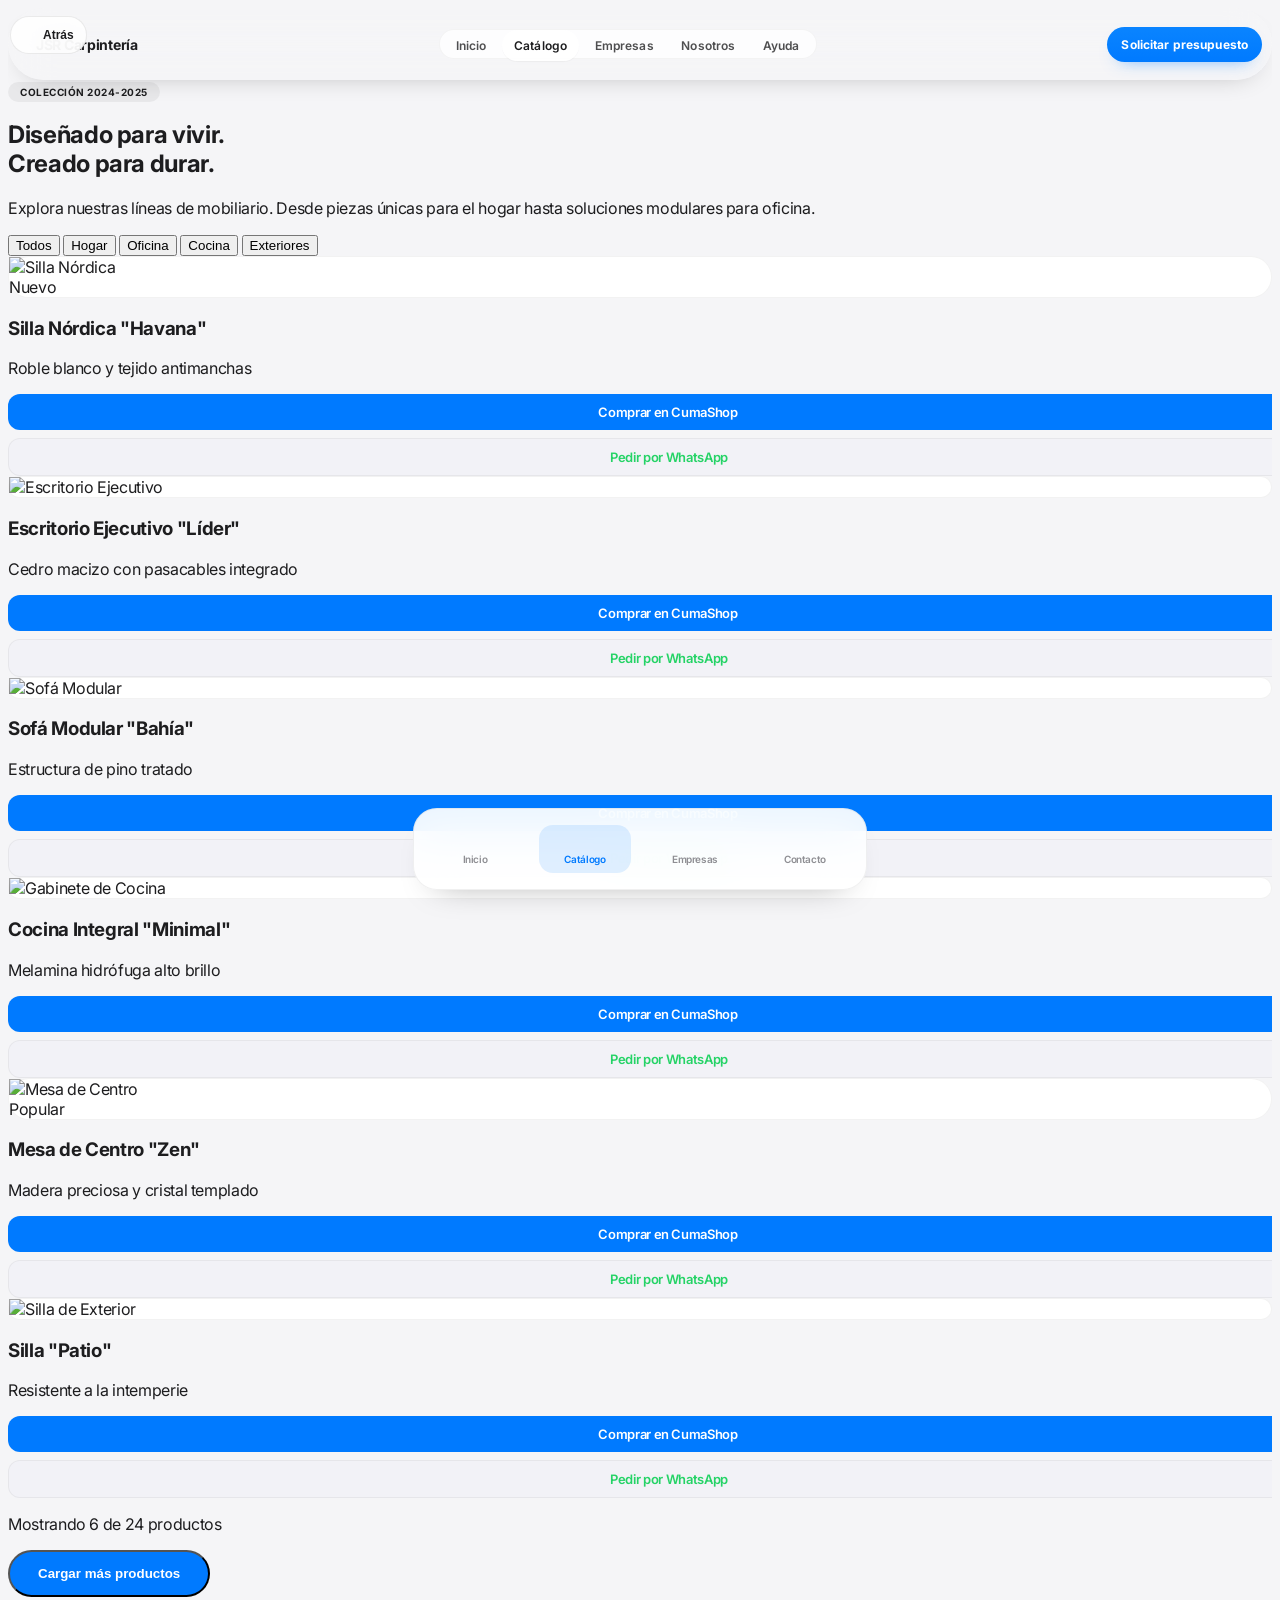
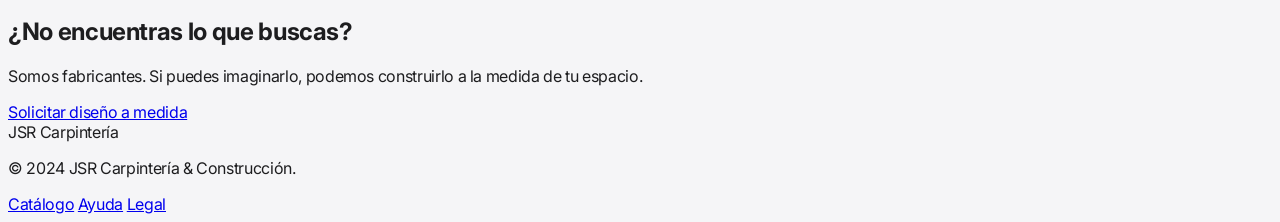
==== commit 9d871cd6: "Add iOS-style floating back button on secondary pages" ====
--- a/catalogo.html
+++ b/catalogo.html
@@ -51,6 +51,11 @@
             </div>
         </div>
     </nav>
+
+    <button type="button" class="ios26-back-button" aria-label="Regresar a la página anterior" onclick="goBackOrHome('index.html')">
+        <i data-lucide="chevron-left"></i>
+        <span>Atrás</span>
+    </button>
 
     <!-- Mobile Tab Bar -->
     <div class="mobile-tab-bar lg:hidden" role="navigation" aria-label="Navegación móvil">
--- a/style.css
+++ b/style.css
@@ -117,6 +117,51 @@
     .ios26-cta {
         padding: 9px 12px;
         font-size: 11px;
+    }
+}
+
+
+.ios26-back-button {
+    position: fixed;
+    top: calc(env(safe-area-inset-top) + 16px);
+    left: max(10px, calc(50vw - 640px));
+    z-index: 110;
+    display: inline-flex;
+    align-items: center;
+    gap: 4px;
+    padding: 10px 12px;
+    border-radius: 999px;
+    border: 1px solid rgba(0, 0, 0, 0.08);
+    background: rgba(255, 255, 255, 0.9);
+    backdrop-filter: saturate(180%) blur(16px);
+    -webkit-backdrop-filter: saturate(180%) blur(16px);
+    color: #1D1D1F;
+    font-size: 12px;
+    font-weight: 700;
+    line-height: 1;
+    box-shadow: 0 14px 28px -22px rgba(0, 0, 0, 0.45);
+    transition: all 0.2s ease;
+}
+
+.ios26-back-button:hover {
+    transform: translateY(-1px);
+    background: rgba(255, 255, 255, 0.98);
+}
+
+.ios26-back-button i {
+    width: 16px;
+    height: 16px;
+}
+
+@media (max-width: 1023px) {
+    .ios26-back-button {
+        top: calc(env(safe-area-inset-top) + 74px);
+        left: 14px;
+        padding: 9px 11px;
+    }
+
+    .ios26-back-button span {
+        display: none;
     }
 }
 
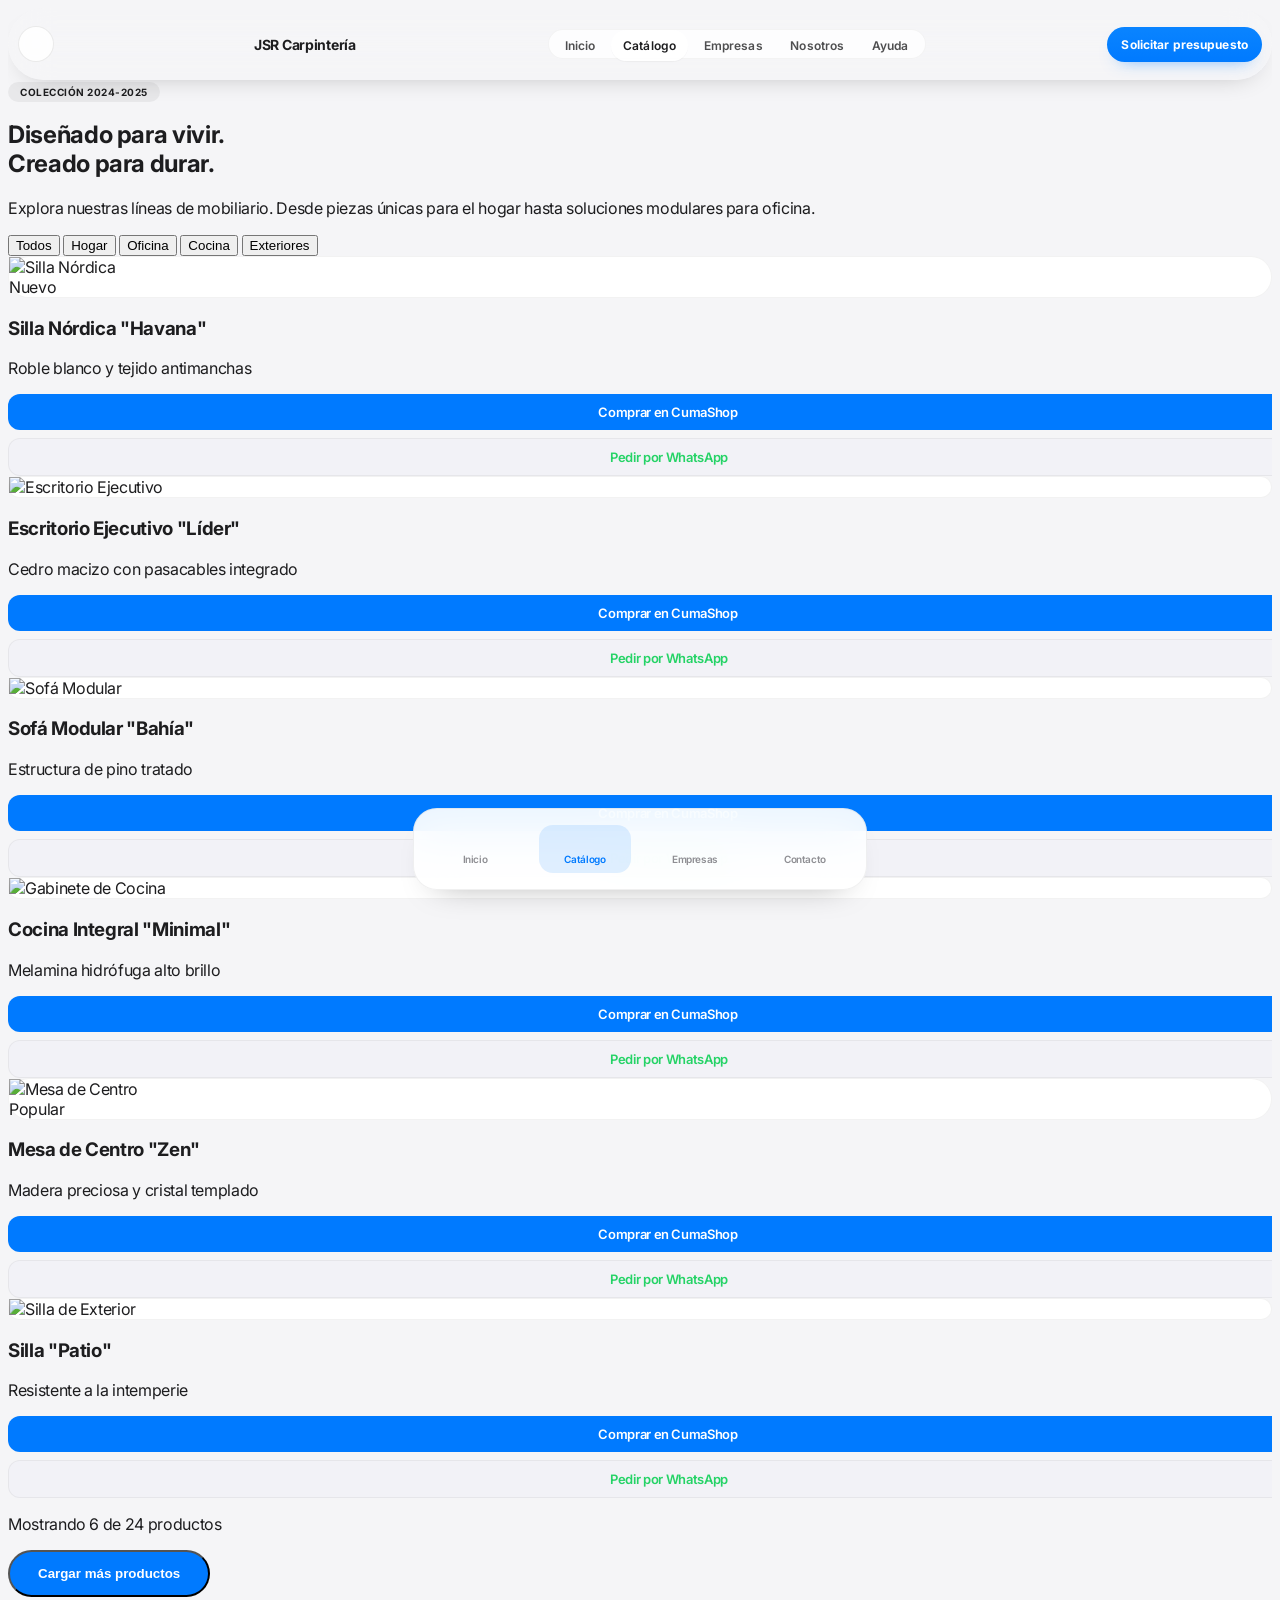
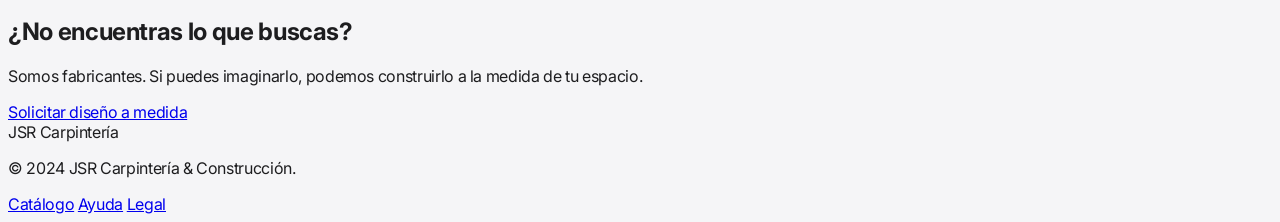
==== commit 883f684b: "Integrate back icon into top nav and auto-hide on home" ====
--- a/catalogo.html
+++ b/catalogo.html
@@ -32,6 +32,10 @@
     <nav class="fixed top-0 inset-x-0 z-[100] ios26-nav-shell">
         <div class="max-w-[1200px] mx-auto px-4 md:px-6 py-3">
             <div class="ios26-nav glass-nav border border-black/[0.06]">
+                <button type="button" class="ios26-back-inline" aria-label="Regresar" onclick="goBackOrHome('index.html')">
+                    <i data-lucide="chevron-left"></i>
+                </button>
+
                 <a href="index.html" class="ios26-brand" aria-label="Ir al inicio">
                     <i data-lucide="box" class="w-5 h-5 text-black"></i>
                     <span>JSR Carpintería</span>
@@ -51,11 +55,6 @@
             </div>
         </div>
     </nav>
-
-    <button type="button" class="ios26-back-button" aria-label="Regresar a la página anterior" onclick="goBackOrHome('index.html')">
-        <i data-lucide="chevron-left"></i>
-        <span>Atrás</span>
-    </button>
 
     <!-- Mobile Tab Bar -->
     <div class="mobile-tab-bar lg:hidden" role="navigation" aria-label="Navegación móvil">
--- a/style.css
+++ b/style.css
@@ -40,6 +40,33 @@
     box-shadow: 0 10px 28px -18px rgba(0, 0, 0, 0.32);
 }
 
+.ios26-back-inline {
+    width: 36px;
+    height: 36px;
+    border-radius: 999px;
+    border: 1px solid rgba(0, 0, 0, 0.08);
+    background: rgba(255, 255, 255, 0.88);
+    backdrop-filter: saturate(180%) blur(12px);
+    -webkit-backdrop-filter: saturate(180%) blur(12px);
+    display: inline-flex;
+    align-items: center;
+    justify-content: center;
+    color: #1D1D1F;
+    flex-shrink: 0;
+    transition: all 0.2s ease;
+}
+
+.ios26-back-inline:hover {
+    transform: translateY(-1px);
+    background: rgba(255, 255, 255, 0.98);
+}
+
+.ios26-back-inline i {
+    width: 16px;
+    height: 16px;
+}
+
+
 .ios26-brand {
     display: inline-flex;
     align-items: center;
@@ -114,56 +141,17 @@
         font-size: 13px;
     }
 
+    .ios26-back-inline {
+        width: 34px;
+        height: 34px;
+    }
+
     .ios26-cta {
         padding: 9px 12px;
         font-size: 11px;
     }
 }
 
-
-.ios26-back-button {
-    position: fixed;
-    top: calc(env(safe-area-inset-top) + 16px);
-    left: max(10px, calc(50vw - 640px));
-    z-index: 110;
-    display: inline-flex;
-    align-items: center;
-    gap: 4px;
-    padding: 10px 12px;
-    border-radius: 999px;
-    border: 1px solid rgba(0, 0, 0, 0.08);
-    background: rgba(255, 255, 255, 0.9);
-    backdrop-filter: saturate(180%) blur(16px);
-    -webkit-backdrop-filter: saturate(180%) blur(16px);
-    color: #1D1D1F;
-    font-size: 12px;
-    font-weight: 700;
-    line-height: 1;
-    box-shadow: 0 14px 28px -22px rgba(0, 0, 0, 0.45);
-    transition: all 0.2s ease;
-}
-
-.ios26-back-button:hover {
-    transform: translateY(-1px);
-    background: rgba(255, 255, 255, 0.98);
-}
-
-.ios26-back-button i {
-    width: 16px;
-    height: 16px;
-}
-
-@media (max-width: 1023px) {
-    .ios26-back-button {
-        top: calc(env(safe-area-inset-top) + 74px);
-        left: 14px;
-        padding: 9px 11px;
-    }
-
-    .ios26-back-button span {
-        display: none;
-    }
-}
 
 /* Barra de navegación inferior (Mobile Tab Bar) */
 .mobile-tab-bar {
